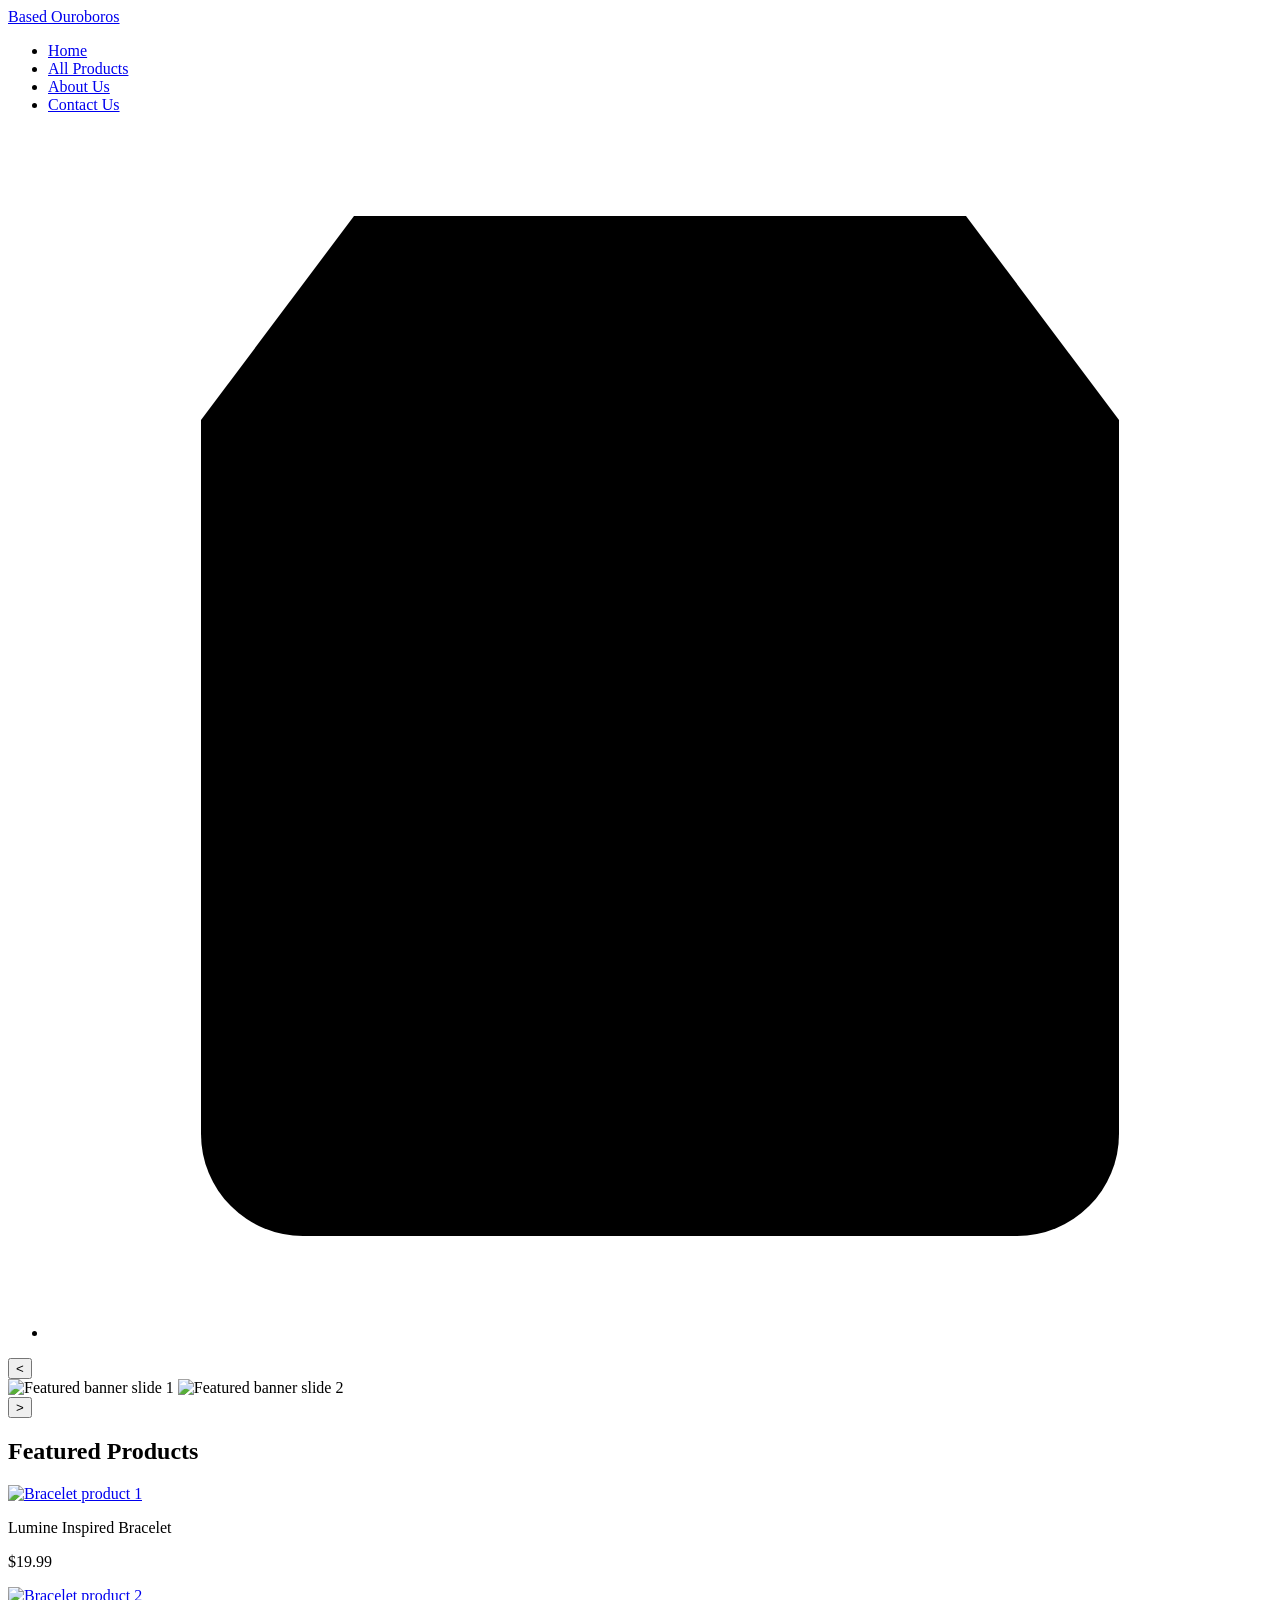
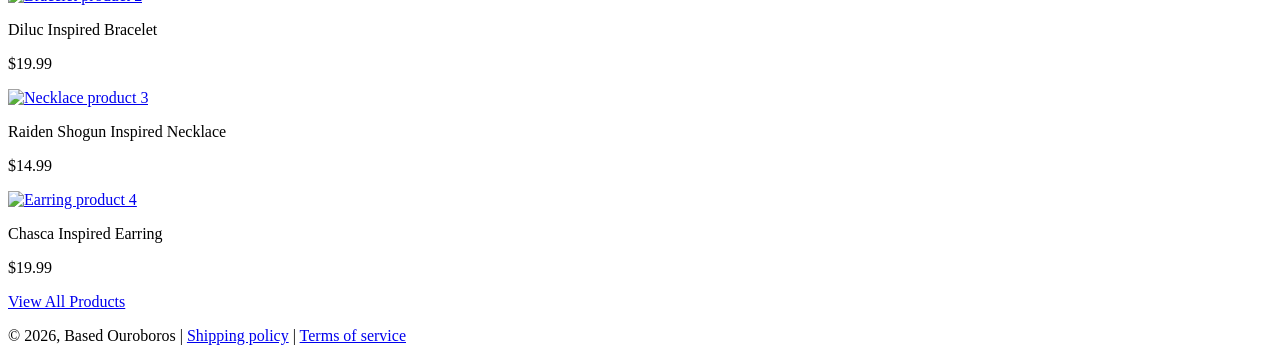
==== index.html @ 1851a165 "Add files via upload" ====
<!DOCTYPE html>
<html lang="en">
  <head>
    <meta charset="UTF-8" />
    <meta name="viewport" content="width=device-width, initial-scale=1.0" />
    <title>Based Ouroboros</title>
    <!-- Google Fonts: Roboto -->
    <link
      href="https://fonts.googleapis.com/css2?family=Roboto:wght@400;700&display=swap"
      rel="stylesheet"
    />
    <!-- External stylesheet -->
    <link rel="stylesheet" href="/CSS/style.css" />
  </head>
  <body>

    <!-- =====================
         HEADER
    ===================== -->
    <header class="site-header">
      <div class="header-inner">

        <!-- Logo -->
        <div class="logo">
          <a href="index.html" class="logo-link">Based Ouroboros</a>
        </div>

        <!-- Primary Navigation -->
        <nav class="primary-nav" aria-label="Primary navigation">
          <ul class="nav-list">
            <li class="nav-item"><a href="#" class="nav-link">Home</a></li>
            <li class="nav-item"><a href="products.html" class="nav-link">All Products</a></li>
            <li class="nav-item"><a href="aboutus.html" class="nav-link">About Us</a></li>
            <li class="nav-item"><a href="contactus.html" class="nav-link">Contact Us</a></li>
            <!-- Cart icon -->
            <li class="nav-item">
              <a href="#" class="nav-link nav-cart" aria-label="Shopping cart">
                <svg
                  class="cart-icon"
                  xmlns="http://www.w3.org/2000/svg"
                  viewBox="0 0 24 24"
                  aria-hidden="true"
                  focusable="false"
                >
                  <path d="M6 2L3 6v14a2 2 0 002 2h14a2 2 0 002-2V6l-3-4z"/>
                  <line x1="3" y1="6" x2="21" y2="6"/>
                  <path d="M16 10a4 4 0 01-8 0"/>
                </svg>
              </a>
            </li>
          </ul>
        </nav>

      </div>
    </header>

    <!-- =====================
         MAIN CONTENT
    ===================== -->
    <main class="site-main">

      <!-- =====================
           HERO / CAROUSEL SECTION
      ===================== -->
      <section class="index-hero-carousel" aria-label="Featured image carousel">

        <!-- Previous arrow -->
        <button class="index-carousel-btn index-carousel-btn--prev" aria-label="Previous slide">&lt;</button>

        <!-- Carousel track — images swap every 5 seconds via JS -->
        <div class="index-carousel-track">
          <img
            src="/Images/NewRelease01.png"
            alt="Featured banner slide 1"
            class="index-carousel-image active"
          />
          <img
            src="/Images/NewRelease02.png"
            alt="Featured banner slide 2"
            class="index-carousel-image"
          />
          <!-- <img
            src="/Images/NewRelease03.png"
            alt="Featured banner slide 3"
            class="index-carousel-image"
          /> -->
        </div>

        <!-- Next arrow -->
        <button class="index-carousel-btn index-carousel-btn--next" aria-label="Next slide">&gt;</button>

      </section>

      <!-- =====================
           FEATURED PRODUCTS SECTION
      ===================== -->
      <section class="index-products-section" aria-labelledby="products-heading">

        <!-- Section heading -->
        <h2 id="products-heading" class="index-products-heading">Featured Products</h2>

        <!-- Four-column product card grid -->
        <div class="index-card-grid">

          <!-- Product card 1 -->
          <article class="index-product-card">
            <a href="soloproduct.html" class="index-card-link">
              <img
                src="/Images/LumineBracelet01.png"
                alt="Bracelet product 1"
                class="index-card-image"
              />
            </a>
            <p class="index-card-label">Lumine Inspired Bracelet</p>
            <p class="index-card-price">$19.99</p>
          </article>

          <!-- Product card 2 -->
          
          <article class="index-product-card">
            <a href="#" class="index-card-link">
              <img
                src="/Images/DilucBracelet01.png"
                alt="Bracelet product 2"
                class="index-card-image"
              />
            </a>
            <p class="index-card-label">Diluc Inspired Bracelet</p>
            <p class="index-card-price">$19.99</p>
          </article>

          <!-- Product card 3 -->
          <article class="index-product-card">
            <a href="#" class="index-card-link">
              <img
                src="/Images/RaidenShogunNecklace01.png"
                alt="Necklace product 3"
                class="index-card-image"
              />
            </a>
            <p class="index-card-label">Raiden Shogun Inspired Necklace</p>
            <p class="index-card-price">$14.99</p>
          </article>

          <!-- Product card 4 -->
          <article class="index-product-card">
            <a href="#" class="index-card-link">
              <img
                src="/Images/ChascaEarring01.png"
                alt="Earring product 4"
                class="index-card-image"
              />
            </a>
            <p class="index-card-label">Chasca Inspired Earring</p>
            <p class="index-card-price">$19.99</p>
          </article>

        </div>

        <!-- View All CTA -->
        <div class="index-view-all-wrapper">
          <a href="products.html" class="index-btn-view-all">View All Products</a>
        </div>

      </section>

    </main>

    <!-- =====================
         FOOTER
    ===================== -->
    <footer class="site-footer">
      <div class="footer-inner">
        <p class="footer-text">
          &copy; 2026, Based Ouroboros
          <span class="footer-sep">|</span>
          <a href="#" class="footer-link">Shipping policy</a>
          <span class="footer-sep">|</span>
          <a href="#" class="footer-link">Terms of service</a>
        </p>
      </div>
    </footer>

    <!-- Carousel: auto-flip every 5 s, manual prev / next -->
    <script>
      (function () {
        var images  = document.querySelectorAll('.carousel-image');
        var prevBtn = document.querySelector('.carousel-btn--prev');
        var nextBtn = document.querySelector('.carousel-btn--next');
        var current = 0;
        var timer;

        function showSlide(index) {
          images[current].classList.remove('active');
          current = (index + images.length) % images.length;
          images[current].classList.add('active');
        }

        function startTimer() {
          timer = setInterval(function () { showSlide(current + 1); }, 5000);
        }

        function resetTimer() { clearInterval(timer); startTimer(); }

        prevBtn.addEventListener('click', function () { showSlide(current - 1); resetTimer(); });
        nextBtn.addEventListener('click', function () { showSlide(current + 1); resetTimer(); });

        startTimer();
      })();
    </script>

  </body>
</html>
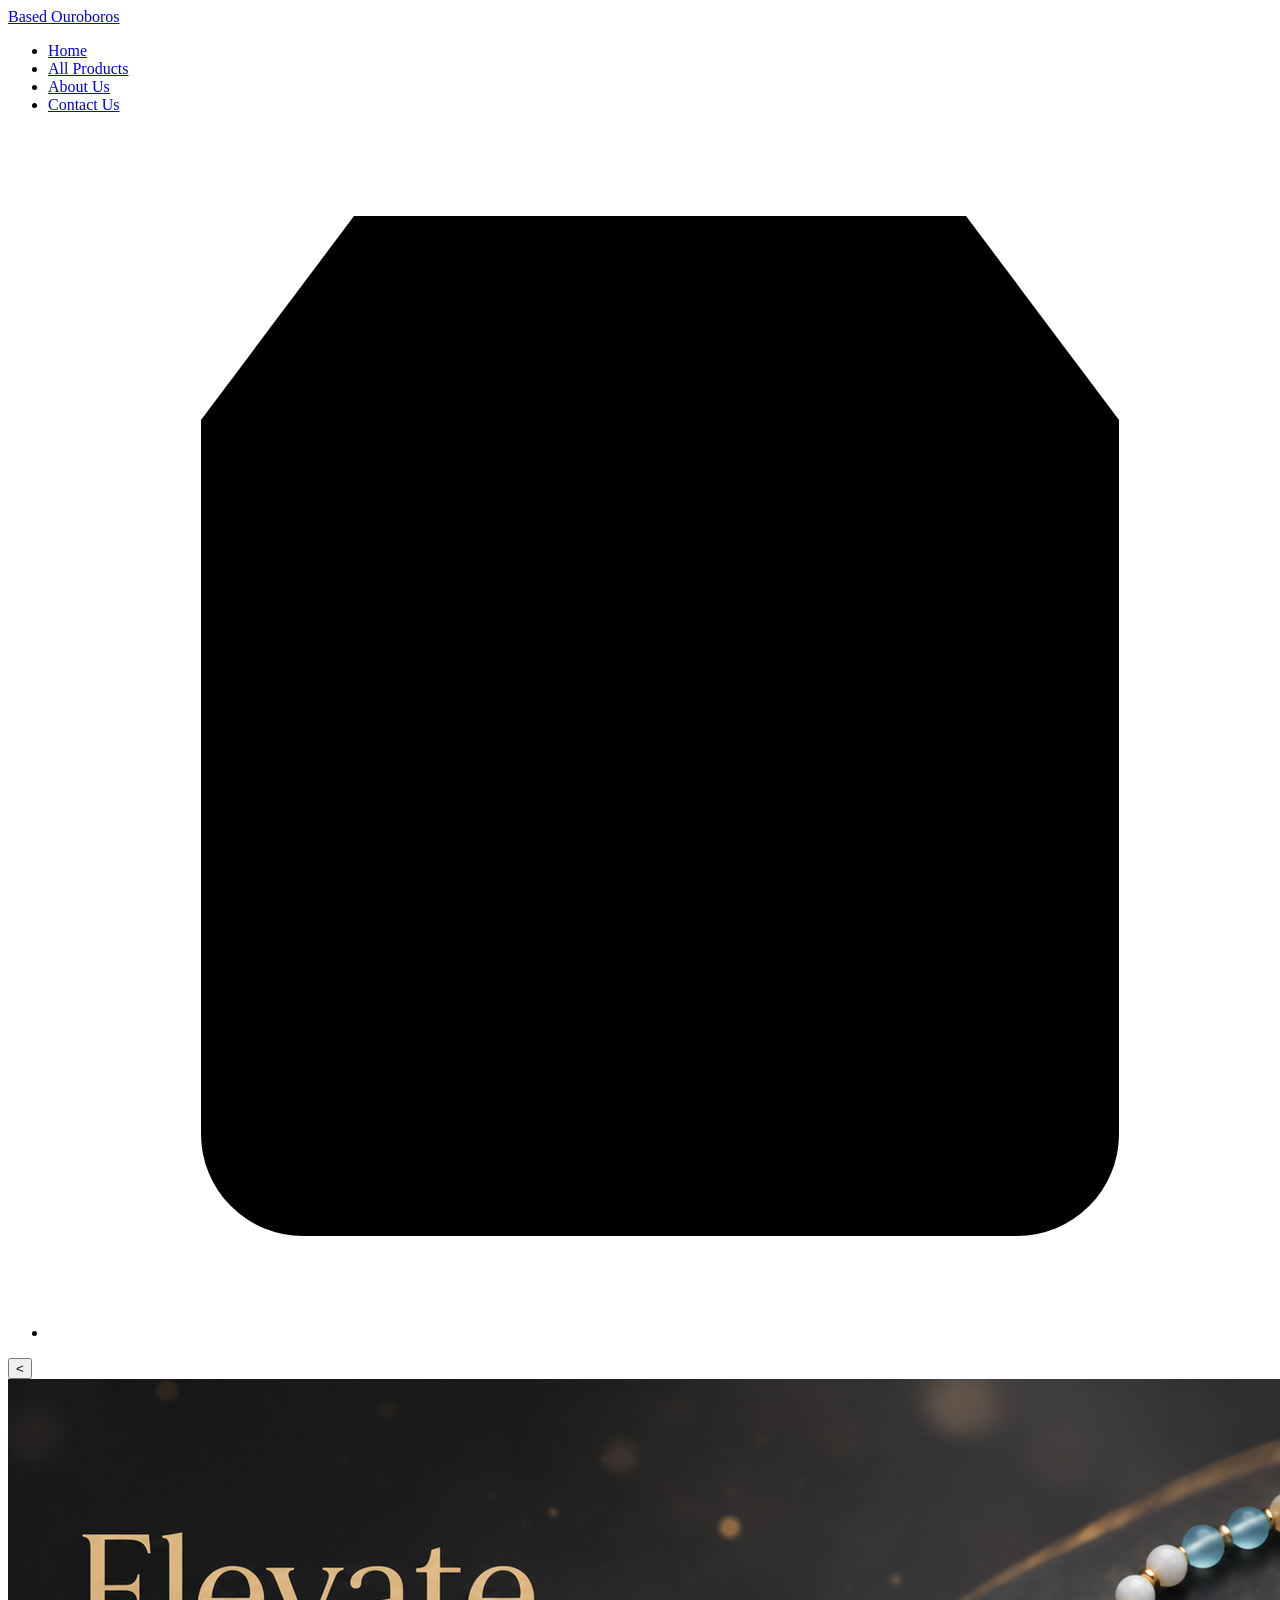
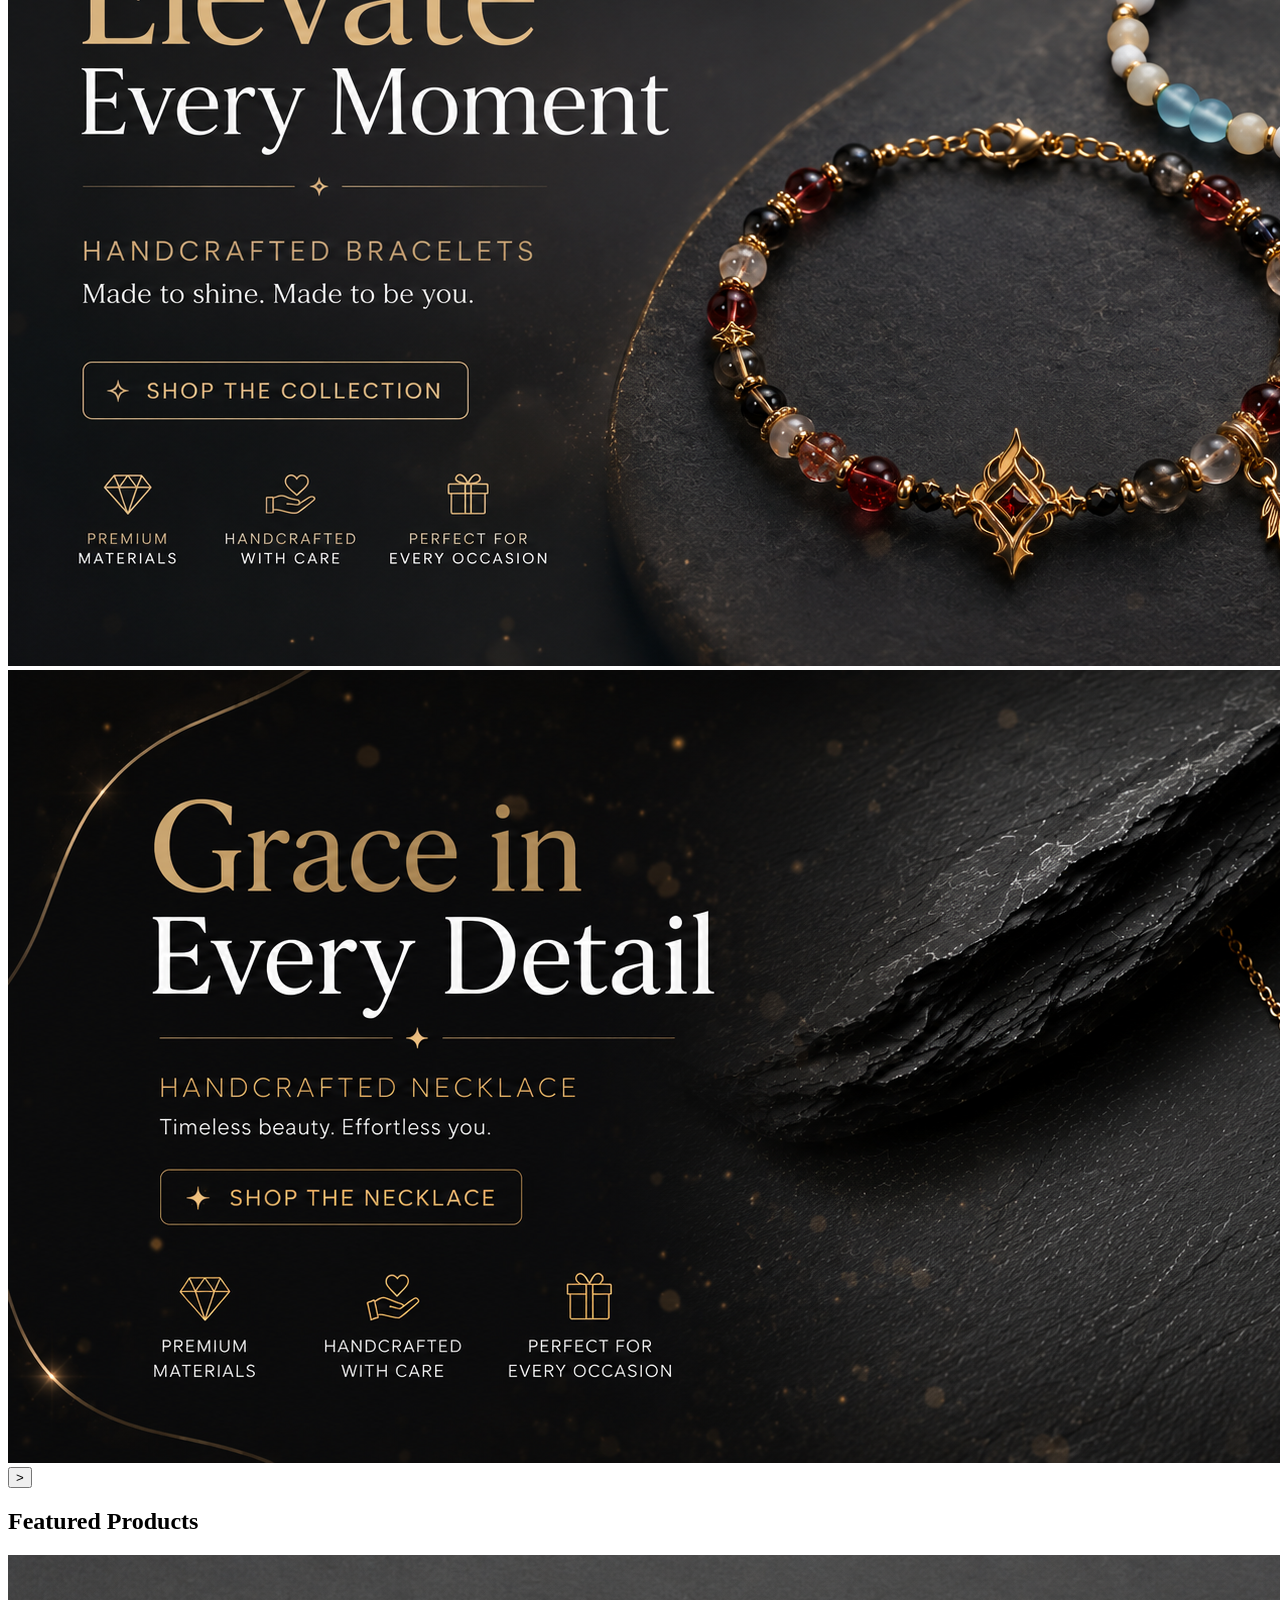
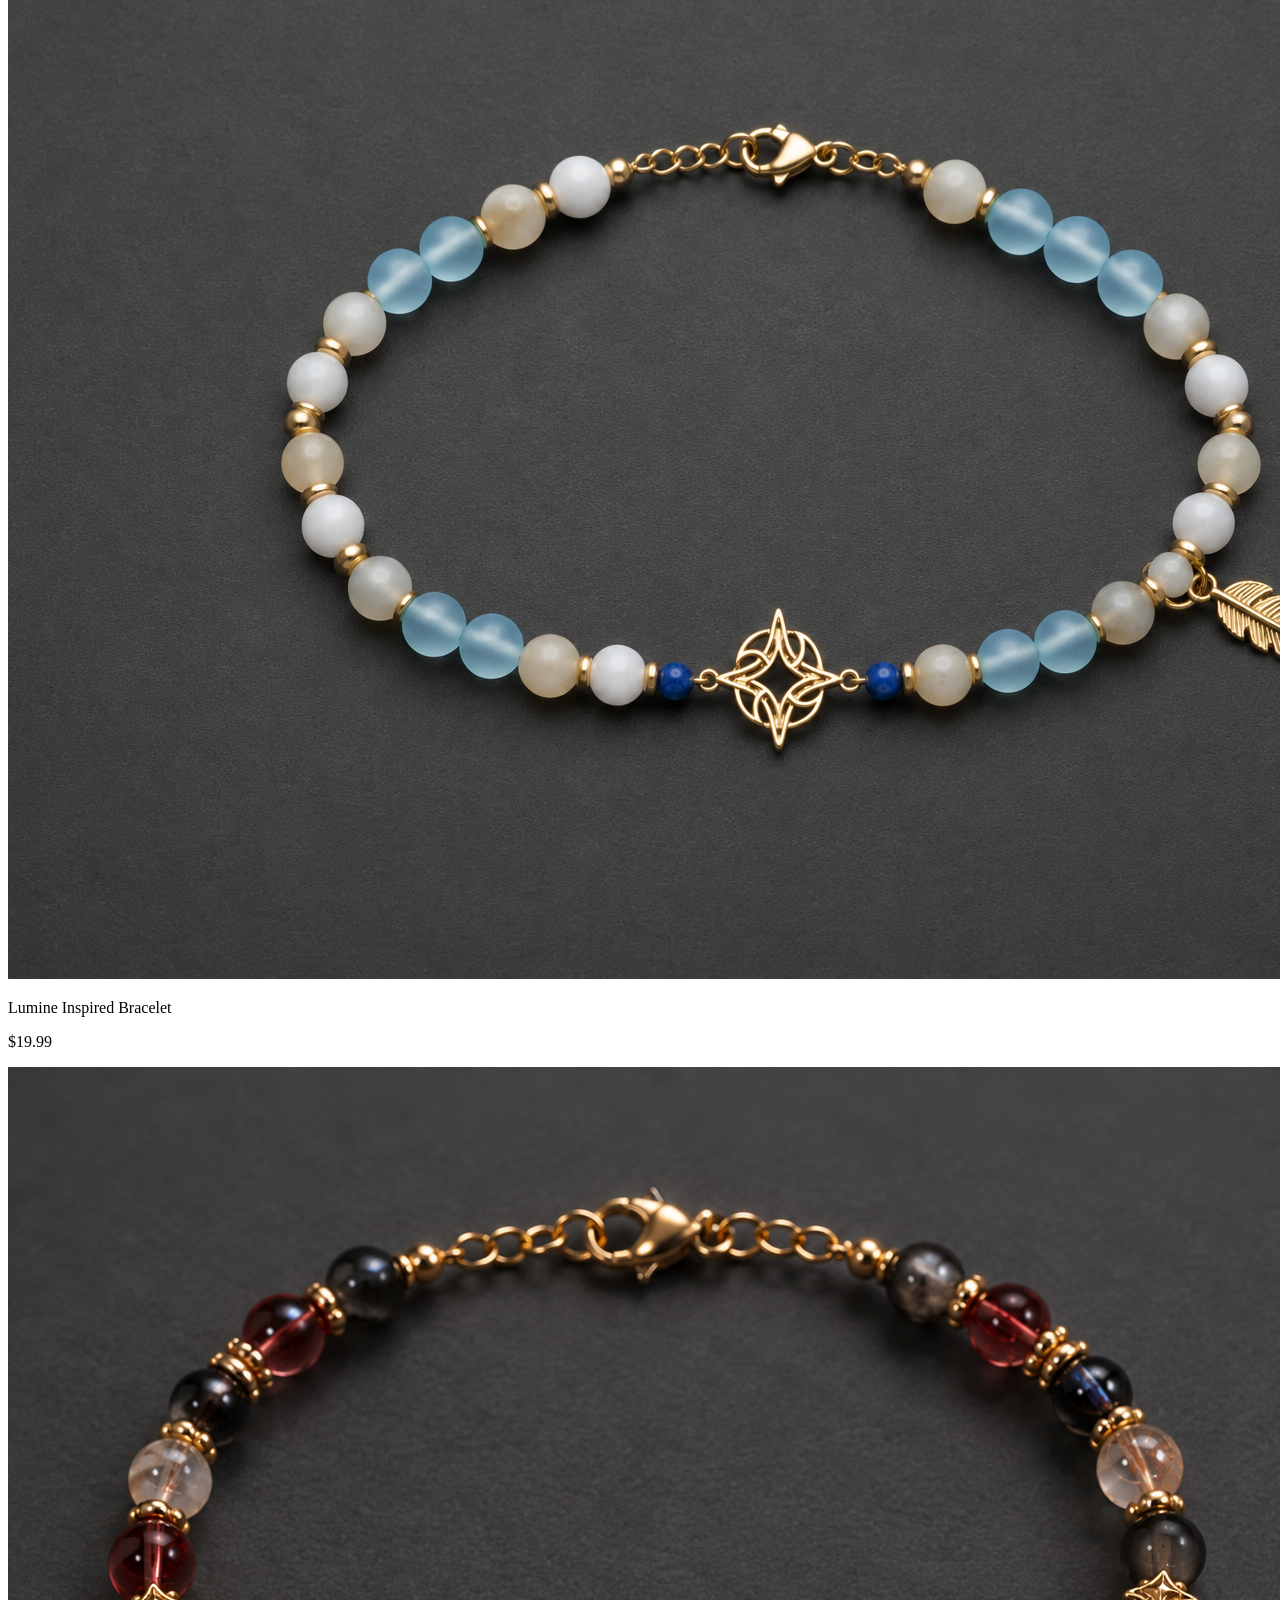
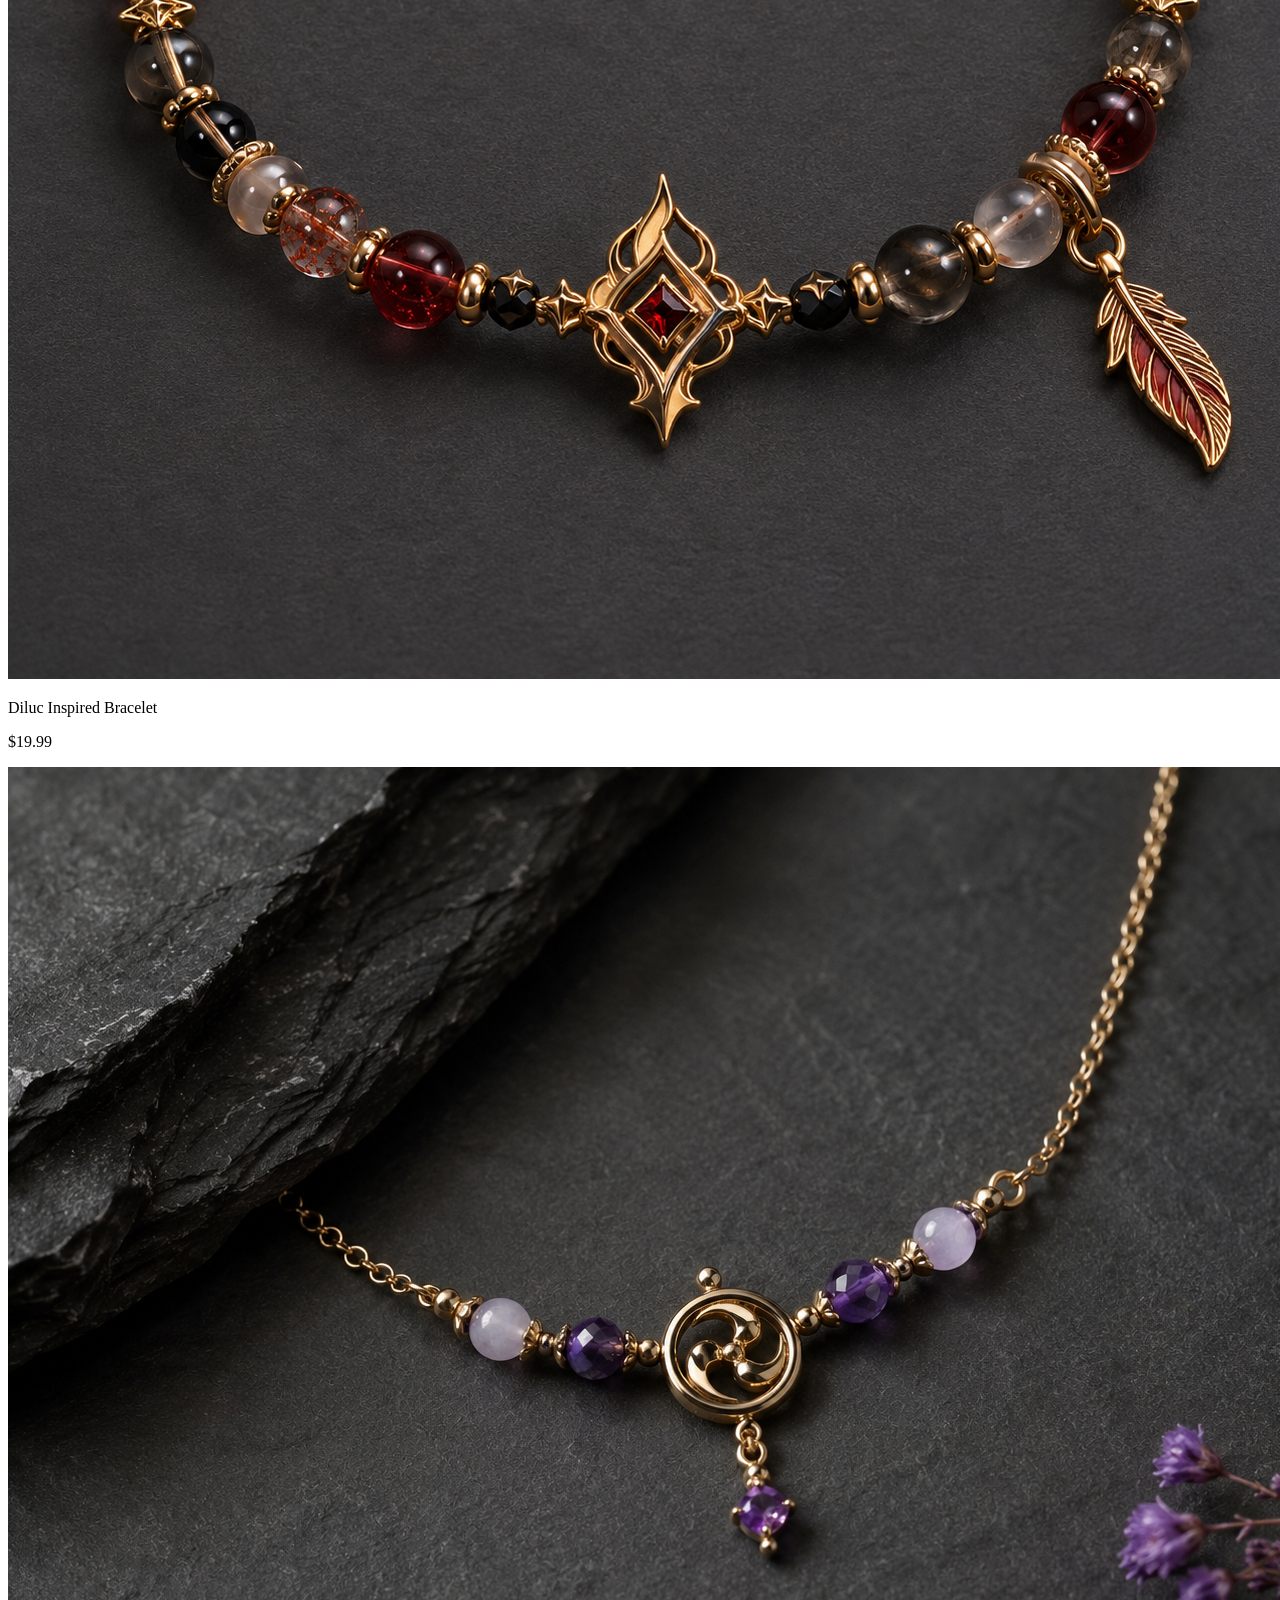
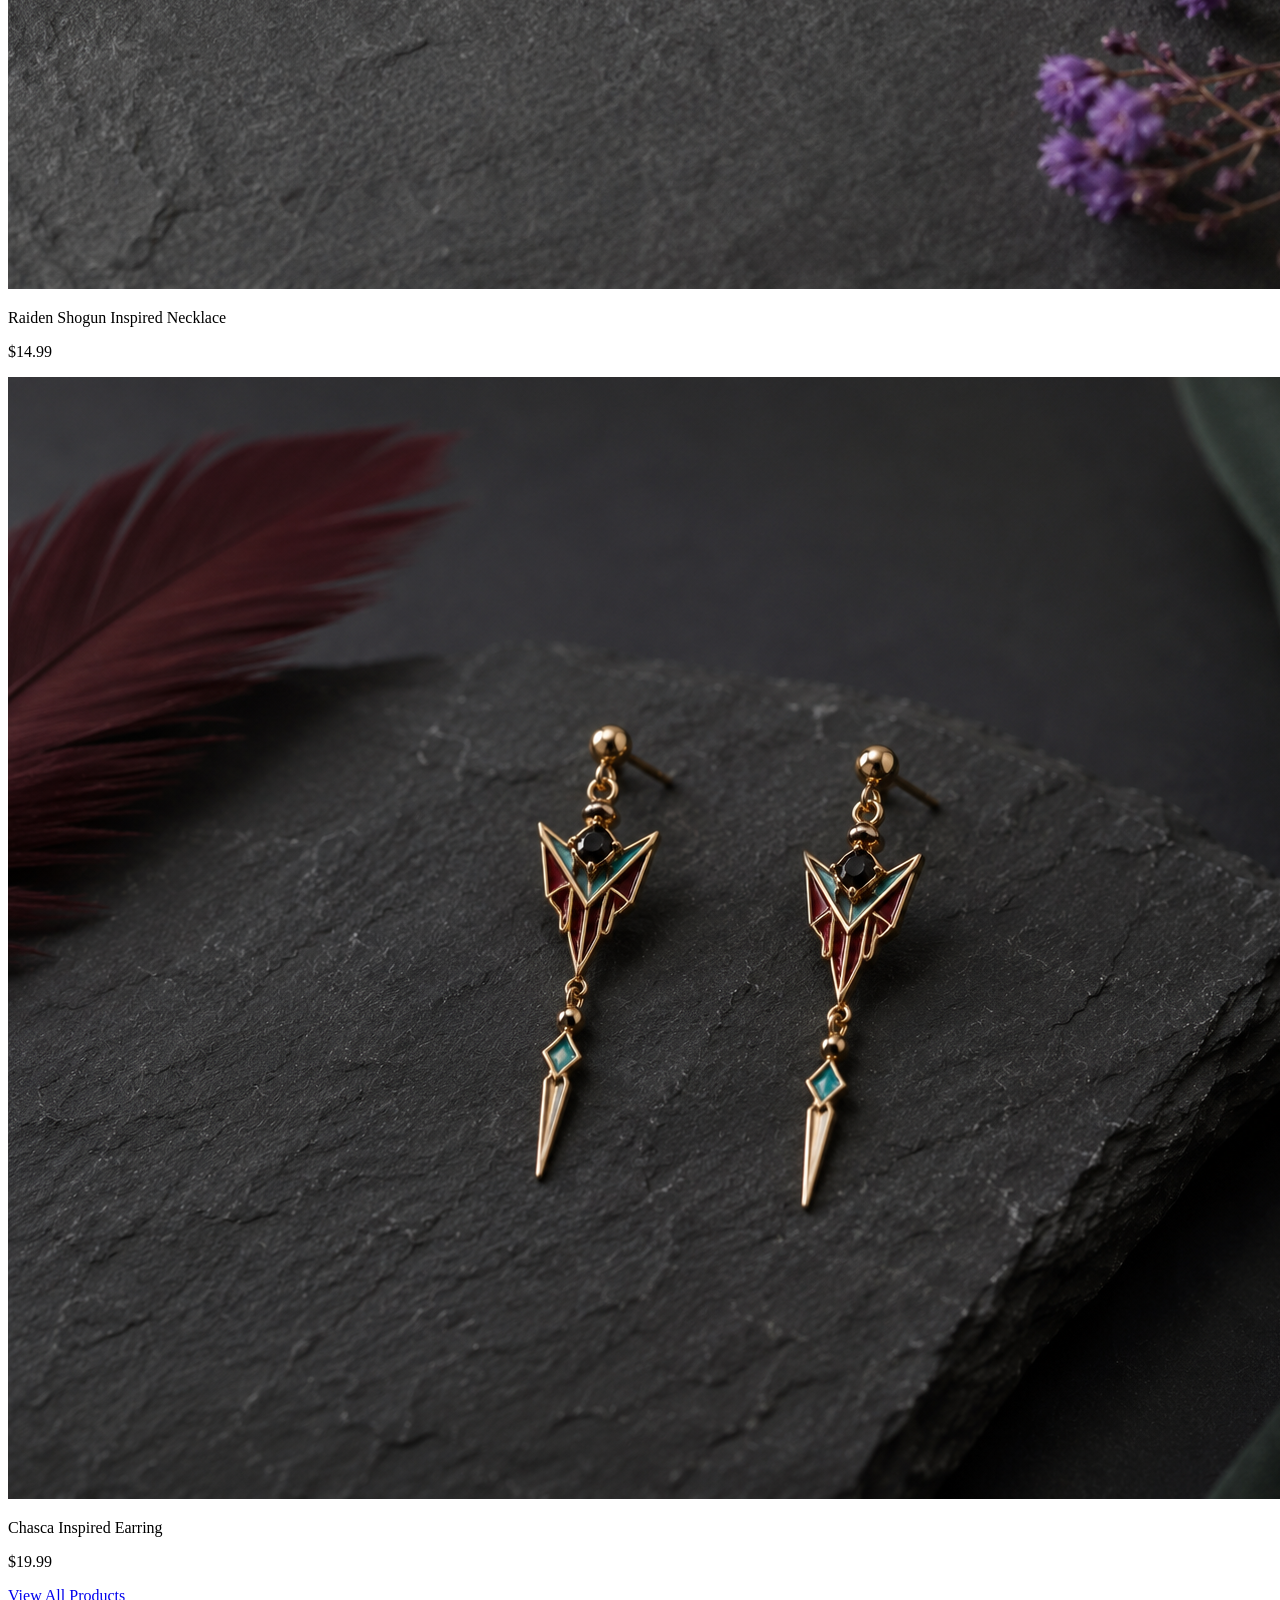
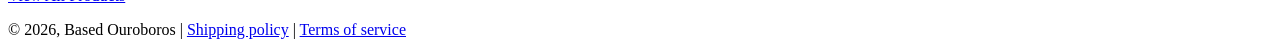
==== commit 99ead543: "Update index.html" ====
--- a/index.html
+++ b/index.html
@@ -10,7 +10,7 @@
       rel="stylesheet"
     />
     <!-- External stylesheet -->
-    <link rel="stylesheet" href="/CSS/style.css" />
+    <link rel="stylesheet" href="LaplacesOuroboros/03_Angel_AWDProject2026.github.io/CSS/style.css" />
   </head>
   <body>
 
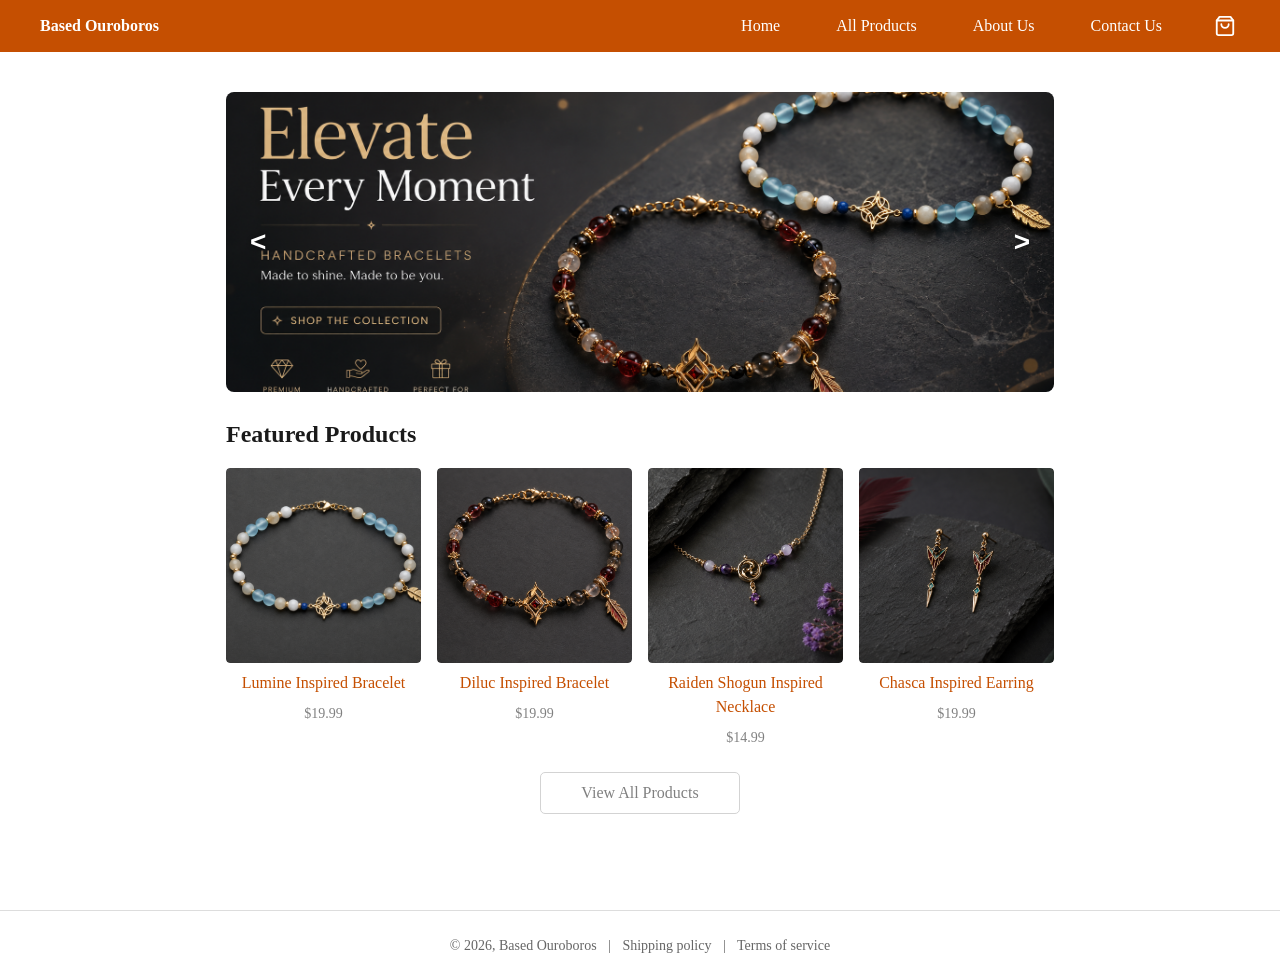
==== commit 04996c8a: "Update index.html" ====
--- a/index.html
+++ b/index.html
@@ -10,7 +10,7 @@
       rel="stylesheet"
     />
     <!-- External stylesheet -->
-    <link rel="stylesheet" href="LaplacesOuroboros/03_Angel_AWDProject2026.github.io/CSS/style.css" />
+    <link rel="stylesheet" href="CSS/style.css" />
   </head>
   <body>
 
@@ -106,7 +106,7 @@
           <article class="index-product-card">
             <a href="soloproduct.html" class="index-card-link">
               <img
-                src="/Images/LumineBracelet01.png"
+                src="Images/LumineBracelet01.png"
                 alt="Bracelet product 1"
                 class="index-card-image"
               />
--- a/CSS/style.css
+++ b/CSS/style.css
@@ -0,0 +1,1265 @@
+/* ============================================================
+   CSS CUSTOM PROPERTIES
+   ============================================================ */
+:root {
+  --color-primary:   #c54f01;   /* Burnt orange — header background  */
+  --color-secondary: #d86a2f;   /* Lighter orange — hover accents    */
+
+  /* Neutrals */
+  --color-bg:          #ffffff;
+  --color-surface:     #f5f5f5;
+  --color-border:      #dddddd;
+  --color-text:        #1a1a1a;
+  --color-text-muted:  #666666;
+  --color-white:       #ffffff;
+
+  /* Spacing */
+  --space-xs:  4px;
+  --space-sm:  8px;
+  --space-md:  16px;
+  --space-lg:  24px;
+  --space-xl:  40px;
+  --space-2xl: 64px;
+
+  /* Border radius */
+  --radius-sm: 4px;
+  --radius-md: 8px;
+  --radius-lg: 20px;
+}
+
+/* ============================================================
+   RESET & BASE
+   ============================================================ */
+*,
+*::before,
+*::after {
+  box-sizing: border-box;
+  margin: 0;
+  padding: 0;
+}
+
+body {
+  font-family: Catamaran;
+  font-size: 16px;
+  font-weight: 400;
+  color: var(--color-text);
+  background-color: var(--color-bg);
+  line-height: 1.5;
+}
+
+a {
+  text-decoration: none;
+  color: inherit;
+}
+
+ul {
+  list-style: none;
+}
+
+img {
+  display: block;
+  max-width: 100%;
+}
+
+/* ============================================================
+   TYPOGRAPHY
+   ============================================================ */
+h1 {
+  font-size: 32px;
+  font-weight: 700;
+}
+
+h2 {
+  font-size: 24px;
+  font-weight: 400;
+}
+
+/* Body: 16px / 400 set on body above */
+
+/* Meta / caption text */
+.card-label,
+.footer-text {
+  font-size: 14px;
+  font-weight: 400;
+}
+
+/* ============================================================
+   HEADER
+   ============================================================ */
+.site-header {
+  background-color: var(--color-primary);
+  color: var(--color-white);
+  padding: 0 var(--space-xl);
+}
+
+/* Logo + nav in one row */
+.header-inner {
+  display: flex;
+  flex-direction: row;
+  justify-content: space-between;
+  align-items: center;
+  height: 52px;
+}
+
+.logo-link {
+  font-size: 16px;
+  font-weight: 700;
+  color: var(--color-white);
+  white-space: nowrap;
+}
+
+
+/* ============================================================
+   PRIMARY NAVIGATION
+   ============================================================ */
+.nav-list {
+  display: flex;
+  flex-direction: row;
+  justify-content: flex-end;
+  align-items: center;
+  gap: var(--space-xl);
+}
+
+.nav-link {
+  font-size: 16px;
+  font-weight: 400;
+  color: var(--color-white);
+  padding: var(--space-xs) var(--space-sm);
+  border-radius: var(--radius-sm);
+  transition: background-color 0.2s ease;
+}
+
+.nav-link:hover {
+  background-color: var(--color-secondary);
+}
+
+/* Cart icon link — vertically centred, no extra padding */
+.nav-cart {
+  display: flex;
+  flex-direction: row;
+  justify-content: center;
+  align-items: center;
+  padding: var(--space-xs);
+}
+
+.cart-icon {
+  width: 22px;
+  height: 22px;
+  stroke: var(--color-white);
+  fill: none;
+  stroke-width: 2;
+  stroke-linecap: round;
+  stroke-linejoin: round;
+  transition: stroke 0.2s ease;
+}
+
+.nav-cart:hover .cart-icon {
+  stroke: var(--color-secondary);
+}
+
+/* ============================================================
+   MAIN WRAPPER
+   ============================================================ */
+.site-main {
+  max-width: 860px;
+  margin: var(--space-lg) auto;
+  padding:  var(--space-md);
+}
+
+/* Page title */
+.page-title {
+  font-size: 40px;
+  font-weight: 800;
+  color: var(--color-text);
+}
+
+/* ============================================================
+   FOOTER
+   ============================================================ */
+.site-footer {
+  border-top: 1px solid var(--color-border);
+  margin-top: var(--space-xl);
+  padding: var(--space-lg) var(--space-xl);
+}
+
+.footer-inner {
+  display: flex;
+  flex-direction: row;
+  justify-content: center;
+  align-items: center;
+}
+
+.footer-text {
+  font-size: 14px;
+  font-weight: 400;
+  color: var(--color-text-muted);
+}
+
+.footer-sep {
+  margin: 0 var(--space-sm);
+}
+
+.footer-link {
+  color: var(--color-text-muted);
+  text-decoration: none;
+  transition: color 0.2s ease;
+}
+
+.footer-link:hover {
+  color: var(--color-primary);
+}
+
+/* ============================================================
+    INDEX PAGE (index.html)
+   ============================================================ */
+
+
+
+/* ============================================================
+   HERO / CAROUSEL SECTION
+   ============================================================ */
+.index-hero-carousel {
+  position: relative;
+  display: flex;
+  flex-direction: row;
+  justify-content: center;
+  align-items: center;
+  background-color: var(--color-surface);
+  border-radius: var(--radius-md);
+  overflow: hidden;
+  height: 300px;
+  margin-bottom: var(--space-lg);
+}
+
+/* All slides stacked; only .active is visible */
+.index-carousel-track {
+  width: 100%;
+  height: 100%;
+  position: relative;
+}
+
+.index-carousel-image {
+  position: absolute;
+  top: 0;
+  left: 0;
+  width: 100%;
+  height: 100%;
+  object-fit: cover;
+  opacity: 0;
+  transition: opacity 0.6s ease;
+}
+
+.index-carousel-image.active {
+  opacity: 1;
+}
+
+/* Prev / Next buttons */
+.index-carousel-btn {
+  position: absolute;
+  top: 50%;
+  transform: translateY(-50%);
+  background-color: transparent;
+  border: none;
+  font-size: 28px;
+  font-weight: 700;
+  color: var(--color-white);
+  cursor: pointer;
+  z-index: 2;
+  padding: var(--space-sm);
+  line-height: 1;
+  text-shadow: 0 1px 4px rgba(0, 0, 0, 0.5);
+  transition: color 0.2s ease;
+}
+
+.index-carousel-btn:hover {
+  color: var(--color-secondary);
+}
+
+.index-carousel-btn--prev { left: var(--space-md); }
+.index-carousel-btn--next { right: var(--space-md); }
+
+/* ============================================================
+   PRODUCTS SECTION
+   ============================================================ */
+.index-products-section {
+  display: flex;
+  flex-direction: column;
+  justify-content: flex-start;
+  align-items: flex-start;
+  gap: var(--space-md);
+}
+
+.index-products-heading {
+  font-size: 24px;
+  font-weight: 700;
+  color: var(--color-text);
+}
+    
+/* Four-column grid */
+.index-card-grid {
+  display: flex;
+  flex-direction: row;
+  justify-content: space-between;
+  align-items: flex-start;
+  gap: var(--space-md);
+  width: 100%;
+}
+
+/* Individual product card */
+.index-product-card {
+  display: flex;
+  flex-direction: column;
+  justify-content: flex-start;
+  align-items: center;
+  flex: 1;
+  gap: var(--space-sm);
+}
+
+.index-card-link {
+  display: block;
+  width: 100%;
+  border-radius: var(--radius-sm);
+  overflow: hidden;
+}
+
+/* Square card image */
+.index-card-image {
+  width: 100%;
+  aspect-ratio: 1 / 1;
+  object-fit: cover;
+  border-radius: var(--radius-sm);
+  background-color: var(--color-surface);
+  transition: opacity 0.2s ease;
+}
+
+.index-card-link:hover .index-card-image {
+  opacity: 0.85;
+}
+
+/* Caption below image */
+.index-card-label {
+  font-family: Catamaran;
+  font-size: 16px;
+  font-weight: 400;
+  color: var(--color-primary );
+  text-align: center;
+}
+
+/* Caption below card-label */
+.index-card-price {
+  font-family: Catamaran;
+  font-size: 14px;
+  font-weight: 400;
+  color: grey;
+  text-align: center;
+}
+
+/* ============================================================
+   VIEW ALL BUTTON
+   ============================================================ */
+.index-view-all-wrapper {
+  display: flex;
+  flex-direction: row;
+  justify-content: center;
+  align-items: center;
+  width: 100%;
+  padding: var(--space-sm) 0 var(--space-xl);
+}
+
+.index-btn-view-all {
+  display: inline-block;
+  font-size: 16px;
+  font-weight: 400;
+  color: grey;
+  border: 1px solid lightgrey;
+  border-radius: 5px;
+  padding: var(--space-sm) var(--space-xl);
+  cursor: pointer;
+  transition: background-color 0.2s ease, color 0.2s ease, border-color 0.2s ease;
+}
+
+.index-btn-view-all:hover {
+  background-color: var(--color-primary);
+  color: var(--color-white);
+  border-color: var(--color-primary);
+}
+
+
+/* ============================================================
+   ALL PRODUCTS PAGE (products.html)
+   ============================================================ */
+
+
+
+/* ============================================================
+   PRODUCT GROUP (one per stock-status category)
+   ============================================================ */
+.products-product-group {
+  display: flex;
+  flex-direction: column;
+  justify-content: flex-start;
+  align-items: flex-start;
+  gap: var(--space-md);
+  width: 100%;
+}
+
+/* Group heading — "In-Stock", "Preorder", etc. */
+.products-group-heading {
+  font-size: 25px;
+  font-weight: 400;
+  color: var(--color-text-muted);
+}
+
+/* ============================================================
+   CARD GRID
+   Four columns per row; cards wrap naturally to a new row
+   ============================================================ */
+.products-card-grid {
+  display: flex;
+  flex-direction: row;
+  justify-content: flex-start;
+  align-items: flex-start;
+  flex-wrap: wrap;
+  gap: var(--space-md);
+  width: 100%;
+}
+
+/* ============================================================
+   PRODUCT CARD
+   ============================================================ */
+.products-product-card {
+  display: flex;
+  flex-direction: column;
+  justify-content: flex-start;
+  align-items: flex-start;
+  gap: var(--space-sm);
+  /* 4 columns with gap: calc fills exactly one quarter minus gaps */
+  width: calc(25% - 12px);
+}
+
+.products-card-link {
+  display: block;
+  width: 100%;
+  border-radius: var(--radius-sm);
+  overflow: hidden;
+}
+
+/* Square card image */
+.products-card-image {
+  width: 100%;
+  aspect-ratio: 1 / 1;
+  object-fit: cover;
+  background-color: var(--color-surface);
+  border-radius: var(--radius-sm);
+  transition: opacity 0.2s ease;
+}
+
+.products-card-link:hover .products-card-image {
+  opacity: 0.85;
+}
+
+/* Caption below image */
+.products-card-label {
+  font-family: Catamaran;
+  font-size: 22px;
+  font-weight: 400;
+  color: var(--color-primary );
+  text-align: left;
+}
+
+/* Caption below card-label */
+.products-card-price {
+  font-family: Catamaran;
+  font-size: 18px;
+  font-weight: 400;
+  color: var(--color-text-muted);
+  text-align: center;
+}
+
+/* ============================================================
+   INDIVIDUAL PRODUCT PAGE (soloproduct.html)
+   ============================================================ */
+
+
+
+/* ============================================================
+   PRODUCT DETAIL — two-column layout
+   ============================================================ */
+.product-detail {
+  display: flex;
+  flex-direction: row;
+  justify-content: flex-start;
+  align-items: flex-start;
+  gap: var(--space-xl);
+  margin-bottom: var(--space-xl);
+}
+
+/* ---- Gallery column ---- */
+.gallery-col {
+  display: flex;
+  flex-direction: column;
+  justify-content: flex-start;
+  align-items: flex-start;
+  gap: var(--space-sm);
+  flex: 0 0 400px;
+}
+
+.main-image-wrapper {
+  width: 100%;
+  height: 380px;
+  background-color: var(--color-surface);
+  border-radius: var(--radius-md);
+  overflow: hidden;
+}
+
+.main-image {
+  width: 100%;
+  height: 100%;
+  object-fit: cover;
+  transition: opacity 0.3s ease;
+}
+
+/* Placeholder before images are uploaded */
+.main-image-placeholder {
+  width: 100%;
+  height: 100%;
+  display: flex;
+  flex-direction: column;
+  justify-content: center;
+  align-items: center;
+  background-color: var(--color-surface);
+}
+
+.placeholder-text {
+  font-size: 14px;
+  font-weight: 400;
+  color: var(--color-text-muted);
+  text-align: center;
+  padding: 0 var(--space-md);
+}
+
+/* Thumbnail strip */
+.thumbnail-strip {
+  display: flex;
+  flex-direction: row;
+  justify-content: flex-start;
+  align-items: center;
+  gap: var(--space-sm);
+  flex-wrap: wrap;
+}
+
+.thumb-btn {
+  position: relative;
+  width: 94px;
+  height: 94px;
+  padding: 0;
+  border: 2px solid var(--color-border);
+  border-radius: var(--radius-sm);
+  background-color: var(--color-surface);
+  cursor: pointer;
+  overflow: hidden;
+  transition: border-color 0.2s ease;
+}
+
+.thumb-btn.active  { border-color: var(--color-primary); }
+.thumb-btn:hover   { border-color: var(--color-secondary); }
+
+.thumb-image { width: 100%; height: 100%; object-fit: cover; }
+
+/* ---- Info column ---- */
+.info-col {
+  display: flex;
+  flex-direction: column;
+  justify-content: flex-start;
+  align-items: flex-start;
+  gap: var(--space-sm);
+  flex: 1;
+  padding-top: var(--space-sm);
+}
+
+.product-title    { font-size: 32px; font-weight: 700; color: var(--color-text); }
+.product-subtitle { font-size: 16px; font-weight: 400; color: var(--color-text-muted); }
+.product-price    { font-size: 24px; font-weight: 700; color: var(--color-text); margin-top: var(--space-xs); }
+.stock-status     { font-size: 16px; font-weight: 400; color: var(--color-primary); margin-top: var(--space-sm); }
+.stock-eta        { font-size: 14px; color: var(--color-text-muted); }
+.product-notice   { font-size: 16px; font-weight: 400; color: var(--color-text); margin-top: var(--space-md); }
+
+/* ---- Style selector ---- */
+.style-selector {
+  display: flex;
+  flex-direction: row;
+  justify-content: flex-start;
+  align-items: center;
+  gap: var(--space-md);
+  margin-top: var(--space-md);
+  width: 100%;
+}
+
+.style-label { font-size: 16px; font-weight: 400; color: var(--color-text); white-space: nowrap; }
+.select-wrapper { position: relative; flex: 1; }
+
+.style-select {
+  width: 100%;
+  font-family: Roboto, Helvetica, sans-serif;
+  font-size: 16px;
+  font-weight: 400;
+  color: var(--color-text);
+  background-color: var(--color-white);
+  border: 1px solid var(--color-border);
+  border-radius: var(--radius-sm);
+  padding: var(--space-sm) var(--space-md);
+  appearance: none;
+  cursor: pointer;
+}
+
+.style-select:focus { outline: 2px solid var(--color-primary); outline-offset: 2px; }
+
+.select-wrapper::after {
+  content: "▾";
+  position: absolute;
+  right: var(--space-md);
+  top: 50%;
+  transform: translateY(-50%);
+  color: var(--color-text-muted);
+  pointer-events: none;
+  font-size: 14px;
+}
+
+/* ============================================================
+   PER-OPTION IMAGE UPLOAD SLOT
+   Each .option-slot is shown/hidden by JS when the matching
+   dropdown value is selected.
+   ============================================================ */
+.option-upload-block {
+  width: 100%;
+  margin-top: var(--space-xs);
+}
+
+/* One slot — flex row containing label, count, clear button */
+.option-slot {
+  display: flex;
+  flex-direction: row;
+  justify-content: flex-start;
+  align-items: center;
+  gap: var(--space-sm);
+  background-color: var(--color-surface);
+  border: 1px solid var(--color-border);
+  border-radius: var(--radius-md);
+  padding: var(--space-sm) var(--space-md);
+  flex-wrap: wrap;
+}
+
+/* Styled upload label acts as the visible button */
+.upload-label {
+  display: flex;
+  flex-direction: row;
+  justify-content: center;
+  align-items: center;
+  gap: var(--space-xs);
+  font-family: Roboto, Helvetica, sans-serif;
+  font-size: 13px;
+  font-weight: 400;
+  color: var(--color-white);
+  background-color: var(--color-primary);
+  border-radius: var(--radius-sm);
+  padding: var(--space-xs) var(--space-sm);
+  cursor: pointer;
+  flex-shrink: 0;
+  transition: background-color 0.2s ease;
+}
+
+.upload-label:hover { background-color: var(--color-secondary); }
+
+/* Native file input — visually hidden, keyboard accessible */
+.upload-input {
+  position: absolute;
+  width: 1px;
+  height: 1px;
+  overflow: hidden;
+  clip: rect(0, 0, 0, 0);
+  white-space: nowrap;
+}
+
+/* Image count badge */
+.upload-count {
+  font-size: 13px;
+  font-weight: 400;
+  color: var(--color-text-muted);
+  flex: 1;
+}
+
+/* Per-option clear button */
+.btn-clear-option {
+  font-family: Roboto, Helvetica, sans-serif;
+  font-size: 13px;
+  font-weight: 400;
+  color: var(--color-text-muted);
+  background-color: transparent;
+  border: 1px solid var(--color-border);
+  border-radius: var(--radius-sm);
+  padding: var(--space-xs) var(--space-sm);
+  cursor: pointer;
+  flex-shrink: 0;
+  transition: border-color 0.2s ease, color 0.2s ease;
+}
+
+.btn-clear-option:hover { border-color: var(--color-primary); color: var(--color-primary); }
+
+/* ============================================================
+   QUANTITY STEPPER + ADD TO CART
+   ============================================================ */
+.purchase-row {
+  display: flex;
+  flex-direction: row;
+  justify-content: flex-start;
+  align-items: center;
+  gap: var(--space-md);
+  margin-top: var(--space-sm);
+}
+
+.quantity-stepper {
+  display: flex;
+  flex-direction: row;
+  justify-content: flex-start;
+  align-items: center;
+  border: 1px solid var(--color-border);
+  border-radius: var(--radius-sm);
+  overflow: hidden;
+}
+
+.qty-btn {
+  width: 36px;
+  height: 36px;
+  background-color: var(--color-white);
+  border: none;
+  font-size: 18px;
+  font-weight: 700;
+  color: var(--color-text);
+  cursor: pointer;
+  transition: background-color 0.15s ease;
+}
+
+.qty-btn:hover { background-color: var(--color-surface); }
+
+.qty-input {
+  width: 48px;
+  height: 36px;
+  border: none;
+  border-left: 1px solid var(--color-border);
+  border-right: 1px solid var(--color-border);
+  font-family: Roboto, Helvetica, sans-serif;
+  font-size: 16px;
+  font-weight: 400;
+  color: var(--color-text);
+  text-align: center;
+  background-color: var(--color-white);
+}
+
+.qty-input::-webkit-inner-spin-button,
+.qty-input::-webkit-outer-spin-button { appearance: none; margin: 0; }
+.qty-input[type="number"] {
+  appearance: textfield;
+  -moz-appearance: textfield;
+}
+
+.btn-add-to-cart {
+  font-family: Roboto, Helvetica, sans-serif;
+  font-size: 16px;
+  font-weight: 700;
+  color: var(--color-white);
+  background-color: var(--color-primary);
+  border: none;
+  border-radius: var(--radius-sm);
+  padding: var(--space-sm) var(--space-lg);
+  cursor: pointer;
+  transition: background-color 0.2s ease;
+}
+
+.btn-add-to-cart:hover { background-color: var(--color-secondary); }
+
+/* ============================================================
+   TABS SECTION
+   ============================================================ */
+.tabs-section { border-top: 1px solid var(--color-border); padding-top: var(--space-md); }
+
+.tab-nav {
+  display: flex;
+  flex-direction: row;
+  justify-content: flex-start;
+  align-items: center;
+  border-bottom: 2px solid var(--color-border);
+  margin-bottom: var(--space-md);
+}
+
+.tab-btn {
+  background-color: transparent;
+  border: none;
+  font-family: Roboto, Helvetica, sans-serif;
+  font-size: 16px;
+  font-weight: 400;
+  color: var(--color-text-muted);
+  padding: var(--space-sm) var(--space-lg);
+  cursor: pointer;
+  border-bottom: 2px solid transparent;
+  margin-bottom: -2px;
+  transition: color 0.2s ease, border-color 0.2s ease;
+}
+
+.tab-btn.active { color: var(--color-primary); border-bottom-color: var(--color-primary); font-weight: 700; }
+.tab-btn:hover:not(.active) { color: var(--color-secondary); }
+.tab-panel { display: none; }
+.tab-panel.active { display: block; }
+
+/* ============================================================
+   SPECIFICATIONS TABLE
+   ============================================================ */
+.spec-table { width: 100%; border-collapse: collapse; font-size: 16px; }
+.spec-row { border-bottom: 1px solid var(--color-border); }
+.spec-key {
+  font-weight: 400;
+  color: var(--color-text);
+  background-color: var(--color-surface);
+  padding: var(--space-sm) var(--space-md);
+  width: 160px;
+  text-align: left;
+  white-space: nowrap;
+}
+.spec-val { font-weight: 400; color: var(--color-text); padding: var(--space-sm) var(--space-md); }
+
+/* ============================================================
+   ADDITIONAL IMAGES
+   ============================================================ */
+.additional-image-grid {
+  display: flex;
+  flex-direction: row;
+  justify-content: space-between;
+  align-items: flex-start;
+  gap: var(--space-md);
+}
+
+.additional-image {
+  flex: 1;
+  height: 240px;
+  object-fit: cover;
+  border-radius: var(--radius-md);
+  background-color: var(--color-surface);
+}
+
+/* =============================================================
+   ABOUT US PAGE (aboutus.html)
+   ============================================================ */
+
+   
+/* ============================================================
+   HEADER
+   ============================================================ */
+.a-site-header {
+  background-color: var(--color-primary);
+  color: var(--color-white);
+  padding: 0 var(--space-xl);
+}
+
+.a-header-inner {
+  display: flex;
+  flex-direction: row;
+  justify-content: space-between;
+  align-items: center;
+  height: 52px;
+}
+
+.a-logo-link {
+  font-size: 16px;
+  font-weight: 700;
+  color: var(--color-white);
+  white-space: nowrap;
+}
+
+/* ============================================================
+   PRIMARY NAVIGATION
+   ============================================================ */
+.a-nav-list {
+  display: flex;
+  flex-direction: row;
+  justify-content: flex-end;
+  align-items: center;
+  gap: var(--space-xl);
+}
+
+.a-nav-link {
+  font-size: 16px;
+  font-weight: 400;
+  color: var(--color-white);
+  padding: var(--space-xs) var(--space-sm);
+  border-radius: var(--radius-sm);
+  transition: background-color 0.2s ease;
+}
+
+.a-nav-link:hover { background-color: var(--color-secondary); }
+
+/* Active page underline */
+.a-nav-link--active {
+  text-decoration: underline;
+  text-underline-offset: 3px;
+}
+
+/* Cart icon */
+.a-nav-cart {
+  display: flex;
+  flex-direction: row;
+  justify-content: center;
+  align-items: center;
+  padding: var(--space-xs);
+}
+
+.a-cart-icon {
+  width: 22px;
+  height: 22px;
+  stroke: var(--color-white);
+  fill: none;
+  stroke-width: 2;
+  stroke-linecap: round;
+  stroke-linejoin: round;
+  transition: stroke 0.2s ease;
+}
+
+.a-nav-cart:hover .a-cart-icon { stroke: var(--color-secondary); }
+
+/* ============================================================
+   STATS BANNER
+   Full-width grey hero strip
+   ============================================================ */
+.a-stats-banner {
+  background-color: #2d2d2d;
+  padding: var(--space-lg) var(--space-xl) var(--space-xl);
+  display: flex;
+  flex-direction: column;
+  justify-content: flex-start;
+  align-items: center;
+  gap: var(--space-md);
+}
+
+/* Small label above the circles ("Image" in the wireframe) */
+.a-stats-banner-label {
+  font-size: 14px;
+  font-weight: 400;
+  color: var(--color-white);
+}
+
+/* Three stat items spread evenly */
+.a-stats-row {
+  display: flex;
+  flex-direction: row;
+  justify-content: center;
+  align-items: flex-start;
+  gap: var(--space-2xl);
+  width: 100%;
+  max-width: 720px;
+}
+
+/* Individual stat item — circle + caption stacked */
+.a-stat-item {
+  display: flex;
+  flex-direction: column;
+  justify-content: flex-start;
+  align-items: center;
+  gap: var(--space-sm);
+}
+
+/* Circular image frame */
+.a-stat-circle {
+  width: 120px;
+  height: 120px;
+  border-radius: var(--radius-full);
+  overflow: hidden;
+  background-color: var(--color-surface);
+  flex-shrink: 0;
+}
+
+.a-stat-image {
+  width: 100%;
+  height: 100%;
+  object-fit: none;
+}
+
+.a-stat-image2 {
+  width: 100%;
+  height: 100%;
+  object-fit: cover;
+}
+
+/* Caption below circle */
+.a-stat-caption {
+  font-size: 14px;
+  font-weight: 400;
+  color: var(--color-white);
+  text-align: center;
+}
+
+/* ============================================================
+   VISION / MISSION SECTION
+   ============================================================ */
+.a-about-section {
+  max-width: 860px;
+  margin: var(--space-2xl) auto;
+  padding: 0 var(--space-md);
+  display: flex;
+  flex-direction: column;
+  justify-content: Center;
+  align-items: stretch;
+  gap: 0;
+}
+
+/* Each row: text block + image block side by side */
+.a-about-row {
+  display: flex;
+  flex-direction: row;
+  justify-content: flex-start;
+  align-items: stretch;
+  /* No gap — blocks butt up against each other like the wireframe */
+}
+
+
+/* Text half */
+.a-about-text {
+  display: flex;
+  flex-direction: column;
+  justify-content: center;
+  align-items: flex-start;
+  gap: var(--space-sm);
+  flex: 1;
+  padding: var(--space-2xl) var(--space-xl);
+}
+
+.a-about-heading {
+  font-size: 25px;
+  font-weight: 700;
+  color: #c54f01;
+}
+
+.a-about-body {
+  font-size: 18px;
+  font-weight: 400;
+  color: var(--color-text);
+}
+
+/* Image half */
+.a-about-image-wrapper {
+  flex: 1;
+  min-height: 280px;
+  background-color: var(--color-surface);
+  overflow: hidden;
+}
+
+.a-about-image {
+  width: 100%;
+  height: 100%;
+  object-fit: cover;
+}
+
+/* ============================================================
+   CONTACT US PAGE (contactus1.html)
+   ============================================================ */
+.c-site-main {
+  max-width: 760px;
+  margin: 0 auto;
+  padding: var(--space-2xl) var(--space-md);
+  display: flex;
+  flex-direction: column;
+  justify-content: flex-start;
+  align-items: stretch;
+  gap: var(--space-xl);
+}
+
+/* ============================================================
+   INFO ROW — FAQ left, support details right
+   ============================================================ */
+.info-row {
+  display: flex;
+  flex-direction: row;
+  justify-content: space-between;
+  align-items: flex-start;
+  gap: var(--space-xl);
+}
+
+/* ---- FAQ column ---- */
+.faq-col {
+  display: flex;
+  flex-direction: column;
+  justify-content: flex-start;
+  align-items: flex-start;
+  gap: var(--space-lg);
+  flex: 1;
+}
+
+.faq-item {
+  display: flex;
+  flex-direction: column;
+  justify-content: flex-start;
+  align-items: flex-start;
+  gap: var(--space-xs);
+  text-align: left;
+}
+
+.faq-question {
+  font-size: 25px;
+  font-weight: 700;
+  color: var(--color-text);
+}
+
+.faq-answer {
+  font-size: 20px;
+  font-weight: 400;
+  color: var(--color-text-muted);
+}
+
+/* ---- Support column ---- */
+.support-col {
+  display: flex;
+  flex-direction: column;
+  justify-content: flex-start;
+  align-items: flex-start;
+  gap: var(--space-md);
+  flex-shrink: 0;
+}
+
+.support-item {
+  display: flex;
+  flex-direction: column;
+  justify-content: flex-start;
+  align-items: flex-start;
+  gap: 2px;
+}
+
+.support-label {
+  font-size: 25px;
+  font-weight: 700;
+  color: var(--color-text);
+}
+
+.support-value {
+  font-size: 20px;
+  font-weight: 400;
+  color: var(--color-text-muted);
+}
+
+
+.support-email {
+  color: var(--color-primary);
+  transition: color 0.2s ease;
+}
+
+.support-email:hover { color: var(--color-primary); }
+
+/* Instagram row */
+.social-row {
+  display: flex;
+  flex-direction: row;
+  justify-content: flex-start;
+  align-items: center;
+  gap: var(--space-sm);
+  margin-top: var(--space-xs);
+}
+
+.social-icon {
+  width: 40px;
+  height: 40px;
+  border-radius: var(--radius-sm);
+  object-fit: cover;
+}
+
+.social-handle {
+  font-size: 16px;
+  font-weight: 400;
+  color: var(--color-primary  );
+}
+
+.social-handle2 {
+  font-size: 16px;
+  font-weight: 400;
+  color: var(--color-secondary );
+}
+/* ============================================================
+   CONTACT FORM
+   ============================================================ */
+.form-section {
+  display: flex;
+  flex-direction: column;
+  justify-content: flex-start;
+  align-items: stretch;
+}
+
+.contact-form {
+  display: flex;
+  flex-direction: column;
+  justify-content: flex-start;
+  align-items: stretch;
+  gap: var(--space-md);
+}
+
+/* Name + Email side by side */
+.form-row {
+  display: flex;
+  flex-direction: row;
+  justify-content: flex-start;
+  align-items: flex-end;
+  gap: var(--space-md);
+}
+
+/* Name field — narrower */
+.form-group--name { flex: 0 0 160px; }
+
+/* Email field — takes remaining space */
+.form-group--email { flex: 1; }
+
+/* Generic form group — label stacked above input */
+.form-group {
+  display: flex;
+  flex-direction: column;
+  justify-content: flex-start;
+  align-items: flex-start;
+  gap: var(--space-xs);
+}
+
+.form-label {
+  font-size: 16px;
+  font-weight: 400;
+  color: var(--color-text);
+}
+
+/* Text inputs */
+.form-input {
+  width: 100%;
+  font-family: Roboto, Helvetica, sans-serif;
+  font-size: 16px;
+  font-weight: 400;
+  color: var(--color-text);
+  background-color: var(--color-white);
+  border: 1px solid var(--color-border);
+  border-radius: var(--radius-sm);
+  padding: var(--space-sm) var(--space-sm);
+  height: 36px;
+}
+
+.form-input:focus {
+  outline: 2px solid var(--color-primary);
+  outline-offset: 2px;
+}
+
+/* Textarea */
+.form-textarea {
+  width: 100%;
+  font-family: Roboto, Helvetica, sans-serif;
+  font-size: 16px;
+  font-weight: 400;
+  color: var(--color-text);
+  background-color: var(--color-white);
+  border: 1px solid var(--color-border);
+  border-radius: var(--radius-md);
+  padding: var(--space-sm);
+  resize: vertical;
+}
+
+.form-textarea:focus {
+  outline: 2px solid var(--color-primary);
+  outline-offset: 2px;
+}
